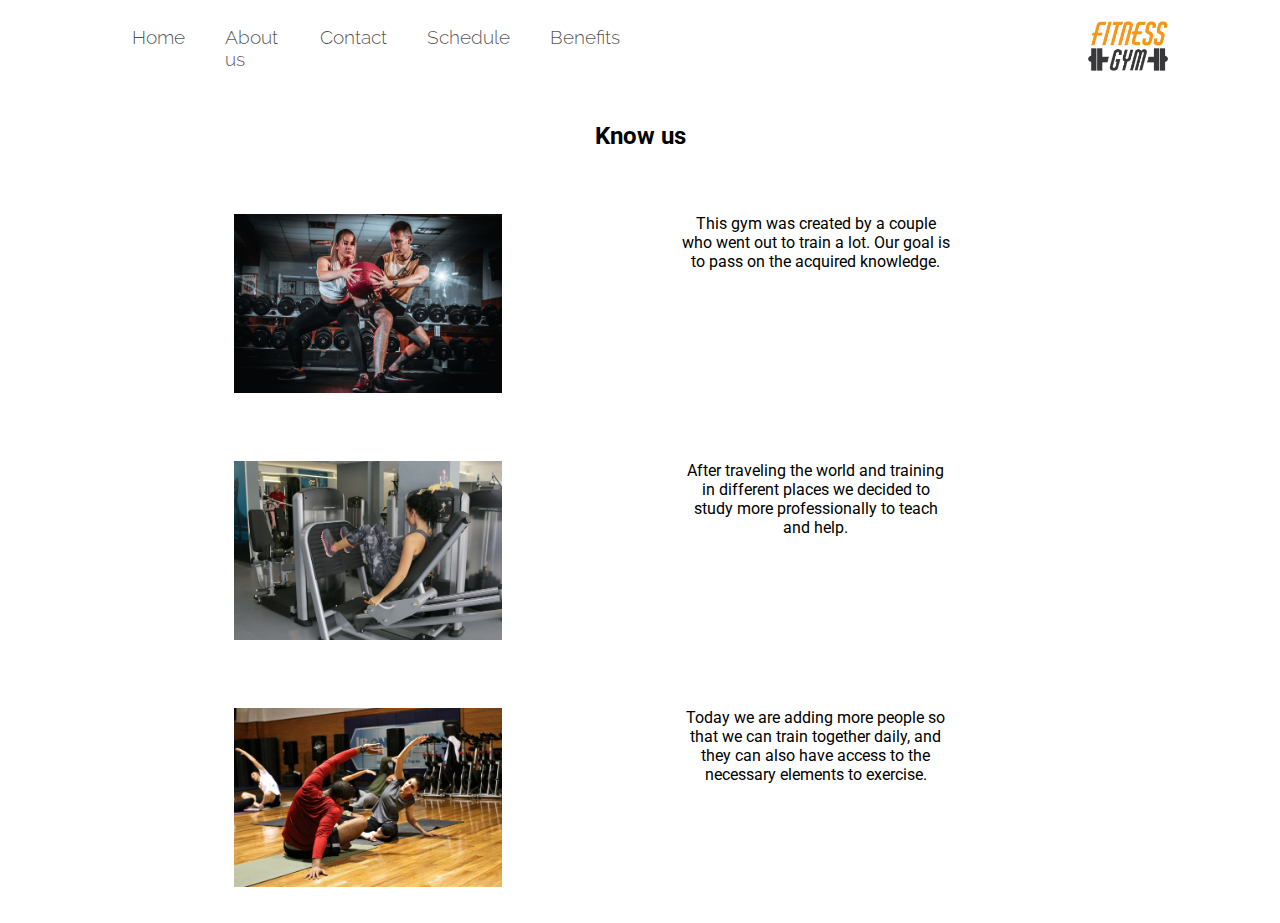
==== assets/pages/aboutUs.html @ 5add6e98 "my first commit" ====
<!DOCTYPE html>
<html lang="en">

<head>
    <meta charset="UTF-8">
    <meta http-equiv="X-UA-Compatible" content="IE=edge">
    <meta name="viewport" content="width=device-width, initial-scale=1.0">
    <title>Olympus Gym | About Us</title>
    <link rel="shortcut icon" href="../images/favicon.ico" type="image/x-icon">
    <link rel="stylesheet" href="../css/style.css">
    <!-- <link rel="stylesheet" href="../css/style2.css"> -->
</head>

<body>
    <header>
        <div class="wrapper">
            <nav>
                <a href="../../index.html">Home</a>
                <a href="#">About us</a>
                <a href="./contact.html">Contact</a>
                <a href="./schedule.html">Schedule</a>
                <a href="./benefits.html">Benefits</a>
            </nav>
            <figure>
                <img src="../images/logo.png" alt="logo">
            </figure>
        </div>
    </header>
    <main class="aboutUs-main">
        <section>
            <h2>Know us</h2>
            <div class="know-us-wrapper">
                <div class="know-us-article">
                    <figure>
                        <img src="../images/together.jpg" alt="we work together">
                    </figure>
                    <p>This gym was created by a couple who went out to train a lot. Our goal is to pass on the
                        acquired
                        knowledge.</p>
                </div>
                <div class="know-us-article">
                    <figure>
                        <img src="../images/image-2.jpg" alt="our training machines">
                    </figure>
                    <p>After traveling the world and training in different places we decided to study more
                        professionally to
                        teach and help.</p>
                </div>
                <div class="know-us-article">
                    <figure>
                        <img src="../images/image-3.jpg" alt="our gym classes">
                    </figure>
                    <p>Today we are adding more people so that we can train together daily, and they can also have
                        access to
                        the necessary elements to exercise.</p>
                </div>
            </div>
        </section>
    </main>
</body>

</html>
---- assets/css/style.css ----
@import url('https://fonts.googleapis.com/css2?family=Roboto:wght@300;400;700&display=swap');
@import url('https://fonts.googleapis.com/css2?family=Raleway:wght@100;300;400;700&display=swap');

*{
    margin: 0;
    padding: 0;
    box-sizing: border-box;
}

body{
    font-family: 'Roboto', sans-serif;
}

header{
    height: 10vh;
    width: 100vw;
    background-color: white;
    position: fixed;
    z-index: 1000;
    font-family: 'Raleway', sans-serif;
    
}
header .wrapper{
    width: 100%;
    display: flex;
    justify-content: space-between;
    padding: 1rem 7rem;
    align-items: center;

}
header nav {
    display: flex;
    width: 50%;
    justify-content: space-between;
}
header nav a{
    text-decoration: none;
    color: rgba(0,0,0,0.7);
    padding: 10px 20px;
    background-color: inherit;
    border-radius: 20px;
    transition: all 0.5s ease-in;
    font-size: 1.2rem;
    font-weight: 300;
}
header nav a:hover{
    text-decoration: none;
    color: black;
    background-color: #c3c3c3;
}
header figure{
    width: 5rem;
}
header figure img{
    max-width: 100%;
}
.home-main{
    padding: 10vh 7rem 0 7rem;
    text-align: center;
}
.home-main .title{
    margin-bottom: 2rem;
}
.home-main .title .button{
    display: none;
}
.hero-image{
    width: 100%;
}
.hero-image>img{
    max-width: 100%;
}
.ty-text{
    display: flex;
    justify-content: space-between;
    padding: 2.5rem;
    align-items: center;
}
.ty-text p{
    max-width: 40%;
    font-size: 1.5rem;
    font-weight: 300;
}
.ty-text figure{
    max-width: 40%;
}
.ty-text figure img{
    max-width: 100%;
}
.aboutUs-main{
    padding: 10vh 7rem 0 7rem;
    text-align: center;
}
.aboutUs-main>section>h2{
    margin: 2rem 0;
}
.know-us-wrapper{
    display: flex;
    flex-direction: column;
    justify-content: space-between;
}
.know-us-article{
    width: 70vw;
    display: flex;
    justify-content: space-around;
    margin: 2rem;

}
.know-us-article p{
    max-width: 30%;
}
.know-us-article figure{
    max-width: 30%;
}
.know-us-article figure img{
    width: 100%;
}
.contact-main{
    padding-top: 10vh;
    text-align: center;
}
.contact-main h2{
    margin: 2rem 0;
}
.contact-image{
    margin: auto;
    margin-bottom: 2rem;
    max-width: 50%;
}
.contact-image>img{
    max-width: 100%;
}
.contact-text>p{
    font-size: 1.1rem;
}
.contact-info{
    display: flex;
    justify-content: space-between;
    max-width: 50%;
    margin: auto;
    padding: 1rem 0;
}
.contact-info>a{
    color: black;
}
.main-schedule{
    padding-top: 10vh;
    text-align: center;
}
.main-schedule h2,h3{
    margin: 1rem;
}
.main-schedule table{
    margin: auto;
    border: 1px solid black;
}
th, td{
    border: 1px solid black;
    padding: 10px;
}
.main-benefits{
    padding: 10vh 7rem 0 7rem;
    text-align: center;
}
.benefits-article{
    display: flex;
    justify-content: space-around;
    align-items: center;
    
}
.benefits-figure{
    max-width: 30%;
}
.benefits-image{
    max-width: 100%;
}
.benefits-info{
    max-width: 30%;
}
---- assets/css/style2.css ----
@import url('https://fonts.googleapis.com/css2?family=Roboto:wght@300;400;700&display=swap');
@import url('https://fonts.googleapis.com/css2?family=Raleway:wght@100;300;400;700&display=swap');

* {
    margin: 0;
    padding: 0;
    box-sizing: border-box;
}

body {
    font-family: 'Roboto', sans-serif;
}

header {
    height: 10vh;
    width: 100vw;
    background-color: white;
    position: fixed;
    z-index: 1000;
    font-family: 'Raleway', sans-serif;

}

header .wrapper {
    width: 100%;
    display: flex;
    justify-content: space-between;
    padding: 1rem 7rem;
    align-items: center;

}

header nav {
    display: flex;
    width: 50%;
    justify-content: space-between;
}

header nav a {
    text-decoration: none;
    color: rgba(0, 0, 0, 0.7);
    padding: 10px 20px;
    background-color: inherit;
    border-radius: 20px;
    transition: all 0.5s ease-in;
    font-size: 1.2rem;
    font-weight: 300;
}

header nav a:hover {
    text-decoration: none;
    color: black;
    background-color: #c3c3c3;
}

header figure {
    width: 5rem;
}

header figure img {
    max-width: 100%;
}

.home-main {
    padding: 10vh 7rem 0 7rem;
    text-align: center;
}

.home-main .title {
    margin-bottom: 2rem;
}

.home-main .button {
    font-size: 1rem;

}

.hero {
    position: relative;
}

.hero>.title {
    height: 10rem;
    position: absolute;
    bottom: 0;
    left: calc(50% - 90px);
    color: white;
    display: flex;
    flex-direction: column;
    justify-content: space-around;
}

.hero>.title>.h1 {
    margin-bottom: 20px;
}

.hero>.title>a {
    background-color: white;
    color: black;
    text-decoration: none;
    padding: 10px;
    border-radius: 20px;
}

.hero-image {
    width: 100%;
}

.hero-image>img {
    max-width: 100%;
}

.ty-text {
    margin: auto;
    position: relative;
    max-width: 50%;
}

.ty-text p {
    position: absolute;
    max-width: 40%;
    font-size: 1.5rem;
    font-weight: 300;
    top: calc(50% - 50px);
    left: calc(50% - 119px);
    color: white;
    background-color: rgba(0, 0, 0, 0.7);
}

.ty-text figure {
    max-width: 100%;
}

.ty-text figure img {
    max-width: 100%;
}

.aboutUs-main {
    padding: 10vh 7rem 0 7rem;
    text-align: center;
}

.aboutUs-main>section>h2 {
    margin: 2rem 0;
}

.know-us-wrapper {
    display: flex;
    flex-direction: row;
    justify-content: space-between;
}

.know-us-article {
    width: 30%;
    margin: 2rem;

}

.know-us-article p {
    max-width: 100%;
    margin-top: 2rem;
}

.know-us-article figure {
    max-width: 100%;
}

.know-us-article figure img {
    width: 100%;
}

.contact-main {
    padding-top: 10vh;
    text-align: center;
}

.contact-title {
    max-height: 40vh;
    overflow: hidden;
    margin-bottom: 5rem;
}

.contact-main h2 {
    margin: 2rem 0;
    position: absolute;
    top: 25%;
    left: calc(50% - 154px);
    color: white;
}

.contact-image {
    margin: auto;
    margin-bottom: 2rem;
    max-width: 100%;
}

.contact-image>img {
    max-width: 100%;
}

.contact-text {
    display: flex;
    justify-content: space-between;
    padding: 10rem;
}

.contact-text>p {
    font-size: 1.1rem;
    max-width: 30%;
}

.contact-info {
    display: flex;
    flex-direction: column;
    justify-content: space-between;
    max-width: 30%;
    align-items: flex-start;
}

.contact-info>a {
    color: black;
}
.main-schedule{
    padding-top: 10vh;
    text-align: center;
}
.main-schedule h2,h3{
    margin: 1rem;
}
.main-schedule table{
    margin: auto;
    border: 1px solid black;
}
th, td{
    border: 1px solid black;
    padding: 10px;
}
.main-benefits{
    padding: 10vh 7rem 0 7rem;
    text-align: center;
}
.benefits-article{
    display: flex;
    justify-content: space-around;
    align-items: center;
    
}
.benefits-figure{
    max-width: 30%;
}
.benefits-image{
    max-width: 100%;
}
.benefits-info{
    max-width: 30%;
}
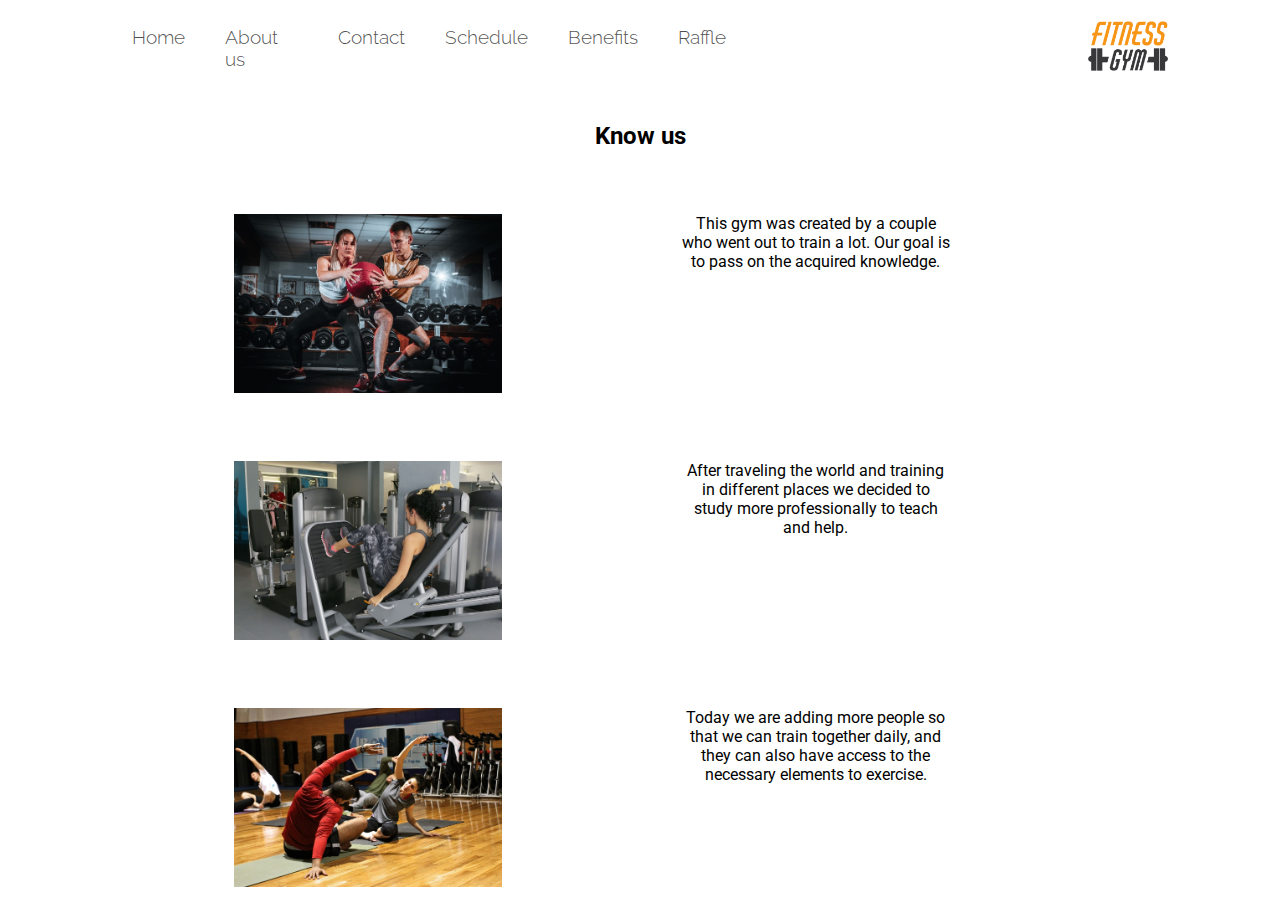
==== commit 53d75f30: "adding raffle to nav" ====
--- a/assets/pages/aboutUs.html
+++ b/assets/pages/aboutUs.html
@@ -8,7 +8,6 @@
     <title>Olympus Gym | About Us</title>
     <link rel="shortcut icon" href="../images/favicon.ico" type="image/x-icon">
     <link rel="stylesheet" href="../css/style.css">
-    <!-- <link rel="stylesheet" href="../css/style2.css"> -->
 </head>
 
 <body>
@@ -20,6 +19,7 @@
                 <a href="./contact.html">Contact</a>
                 <a href="./schedule.html">Schedule</a>
                 <a href="./benefits.html">Benefits</a>
+                <a href="./raffle.html">Raffle</a>
             </nav>
             <figure>
                 <img src="../images/logo.png" alt="logo">
--- a/assets/css/style.css
+++ b/assets/css/style.css
@@ -30,7 +30,7 @@
 }
 header nav {
     display: flex;
-    width: 50%;
+    width: 60%;
     justify-content: space-between;
 }
 header nav a{
